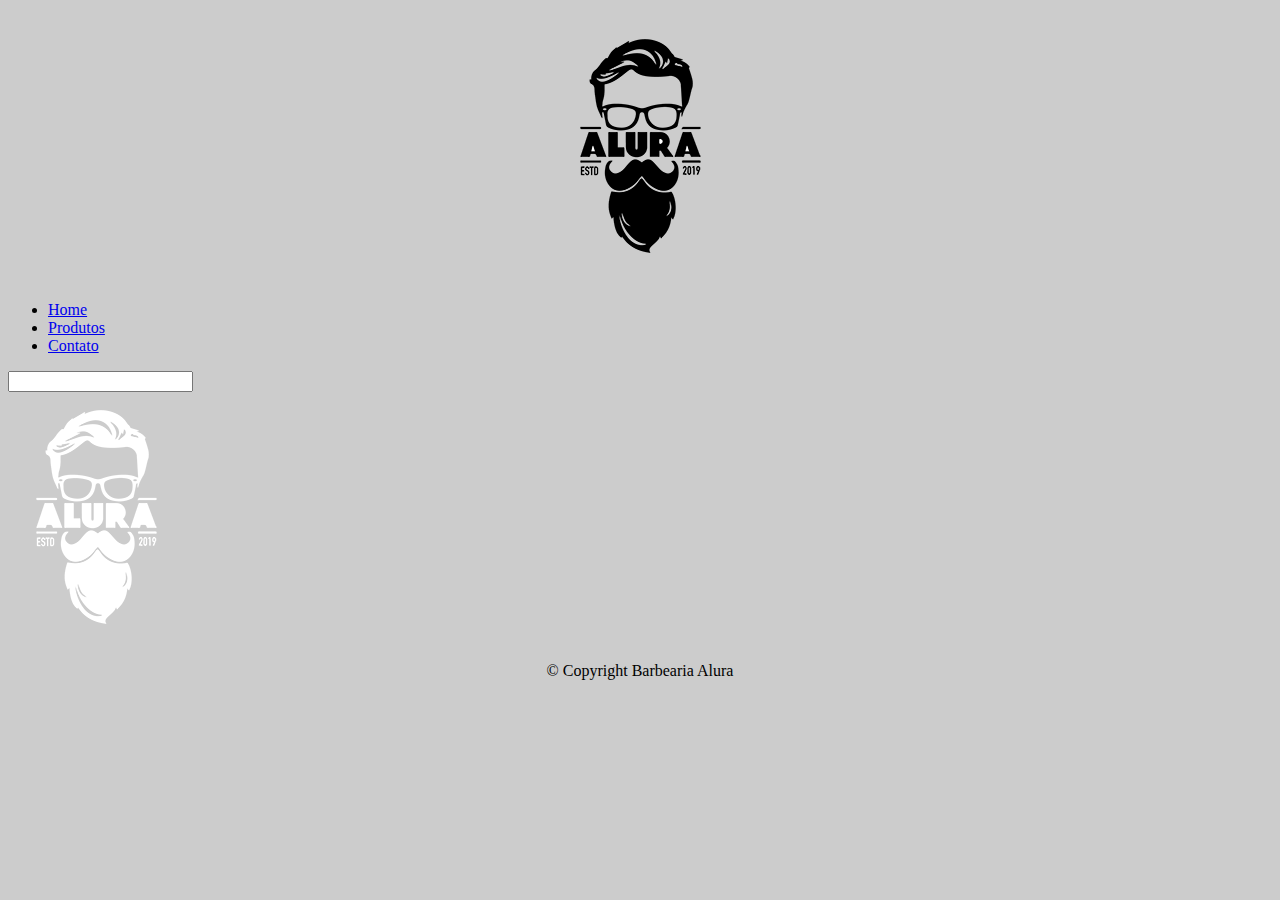
==== contato.html @ 37f805c6 "Add files via upload" ====
<!DOCTYPE html>
<html>
    <head>
        <meta charset="UTF-8">
        <title>Contato - Barbearia Alura</title>

        <link rel="stylesheet" href="reset.css">
        <link rel="stylesheet" href="style.css">
    </head>
    <body>
        <header>
            <div class="caixa">
            <h1><img src="logo.png"></h1>

        <nav>
            <ul>
                <li><a href="index.html">Home</a></li>
                <li><a href="produtos.html">Produtos</a></li>
                <li><a href="contato.html">Contato</a></li>
            </ul>
        </nav>
         </div
        </header>

        <main>
            <form>
                <input type="text" name="" value="">
            </form>
        </main>

        <footer>
            <img src="logo-branco.png">
            <p class="copyright">&copy; Copyright Barbearia Alura
        </footer>
    </body>
</html>
---- style.css ----
body {   
    background: #CCCCCC
 }

h1 {
    text-align: center
}

p {
   text-align: center;
 }

 #missao {
      font-size: 20px;
 }

em strong {
   color: #FF0000;
}
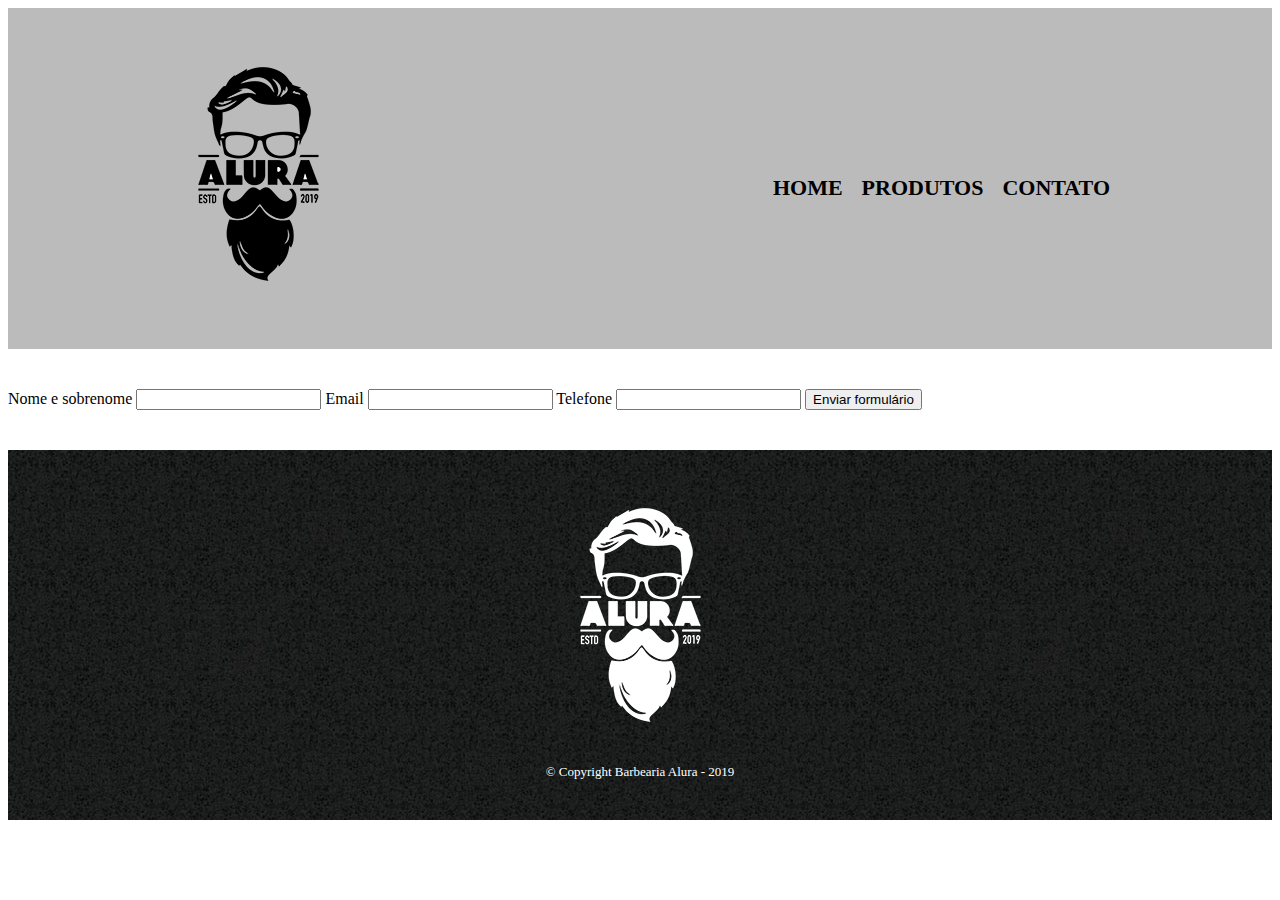
==== commit 4b4cdb7e: "Add files via upload" ====
--- a/contato.html
+++ b/contato.html
@@ -1,36 +1,45 @@
-<!DOCTYPE html>
-<html>
-    <head>
-        <meta charset="UTF-8">
-        <title>Contato - Barbearia Alura</title>
-
-        <link rel="stylesheet" href="reset.css">
-        <link rel="stylesheet" href="style.css">
-    </head>
-    <body>
-        <header>
-            <div class="caixa">
-            <h1><img src="logo.png"></h1>
-
-        <nav>
-            <ul>
-                <li><a href="index.html">Home</a></li>
-                <li><a href="produtos.html">Produtos</a></li>
-                <li><a href="contato.html">Contato</a></li>
-            </ul>
-        </nav>
-         </div
-        </header>
-
-        <main>
-            <form>
-                <input type="text" name="" value="">
-            </form>
-        </main>
-
-        <footer>
-            <img src="logo-branco.png">
-            <p class="copyright">&copy; Copyright Barbearia Alura
-        </footer>
-    </body>
-</html>
+<!DOCTYPE html>
+<html>
+	<head>
+		<meta charset="UTF-8">
+		<title>Contato - Barbearia Alura</title>
+
+		<link rel="stylesheet" href="reset.css">
+		<link rel="stylesheet" href="style.css">
+	</head>
+	<body>
+		<header>
+			<div class="caixa">
+				<h1><img src="logo.png"></h1>
+
+				<nav>
+					<ul>
+						<li><a href="index.html">Home</a></li>
+						<li><a href="produtos.html">Produtos</a></li>
+						<li><a href="contato.html">Contato</a></li>
+					</ul>
+				</nav>
+			</div>
+		</header>
+
+		<main>
+				<form>
+						<label for="nomesobrenome">Nome e sobrenome</label>
+						<input type="text" name="nomesobrenome">
+
+						<label for="email">Email</label>
+						<input type="text" id="email">
+
+						<label for="telefone">Telefone</label>
+						<input type="text" id="telefone">
+
+						<input type="submit" value="Enviar formulário">
+				</form>
+		</main>
+
+		<footer>
+			<img src="logo-branco.png">
+			<p class="copyright">&copy; Copyright Barbearia Alura - 2019</p>
+		</footer>
+	</body>
+</html>
--- a/style.css
+++ b/style.css
@@ -1,19 +1,165 @@
-body {   
-    background: #CCCCCC
- }
-
-h1 {
-    text-align: center
-}
-
-p {
-   text-align: center;
- }
-
- #missao {
-      font-size: 20px;
- }
-
-em strong {
-   color: #FF0000;
-}
+header {
+	background: #BBBBBB;
+	padding: 20px 0;
+}
+
+.caixa {
+	position: relative;
+	width: 940px;
+	margin: 0 auto;
+}
+
+nav {
+	position: absolute;
+	top: 110px;
+	right: 0;
+}
+
+nav li {
+	display: inline;
+	margin: 0 0 0 15px;
+}
+
+nav a {
+	text-transform: uppercase;
+	color: #000000;
+	font-weight: bold;
+	font-size: 22px;
+	text-decoration: none;
+}
+
+nav a:hover {
+	color: #C78C19;
+	text-decoration: underline;
+}
+
+.produtos {
+	width: 940px;
+	margin: 0 auto;
+	padding: 50px 0;
+}
+
+.produtos li {
+	display: inline-block;
+	text-align: center;
+	width: 30%;
+	vertical-align: top;
+	margin: 0 1.5%;
+	padding: 30px 20px;
+	box-sizing: border-box;
+	border: 2px solid #000000;
+	border-radius: 10px;
+}
+
+.produtos li:hover {
+	border-color: #C78C19;
+}
+
+.produtos li:active {
+	border-color: #088C19;
+}
+
+.produtos li:hover h2 {
+	font-size: 34px;
+}
+
+.produtos h2 {
+	font-size: 30px;
+	font-weight: bold;
+}
+
+.produto-descricao {
+	font-size: 18px;
+}
+
+.produto-preco {
+	font-size: 22px;
+	font-weight: bold;
+	margin-top: 10px;
+}
+
+footer {
+	text-align: center;
+	background: url("bg.jpg");
+	padding: 40px 0;
+}
+
+.copyright {
+	color: #FFFFFF;
+	font-size: 13px;
+	margin: 20px 0 0;
+}
+/* Página de contato */
+.contato {
+	width: 940px;
+	margin: 240px auto;
+}
+
+.contato label, .input-group legend {
+	display: block;
+	margin: 0 0 5px;
+	font-size: 20px;
+}
+
+.campo-padrao, textarea {
+	display: block;
+	margin: 0 0 30px;
+	padding: 10px 20px;
+	width: 50%;
+	border: 1px solid #aaa;
+}
+
+.input-group {
+	margin: 0 0 20px;
+}
+
+.newsletter {
+	margin: 0 0 20px;
+}
+
+.botao {
+	margin: 20px 0 0;
+	width: 30%;
+	padding: 10px 20px;
+	font-size: 24px;
+	display: inline-block;
+	background: orange;
+	color: white;
+	border: none;
+	border-radius: 5px;
+	transition: 1s;
+}
+
+.botao:hover {
+	cursor: pointer;
+	transform: scale(1.2);
+}
+
+.funcionamento {
+	width: 940px;
+	margin: 0 auto 40px;
+}
+
+table {
+	margin: 10px 0 0;
+}
+
+th  {
+	background: #777777;
+	color: #FFFFFF;
+}
+
+
+td, th {
+	border: 1px solid #000000;
+	padding: 5px 20px;
+}
+
+main {
+	 	width: 940px auto;
+		margin: 0 auto;
+}
+
+form {
+	  margin: 40px 0;
+}
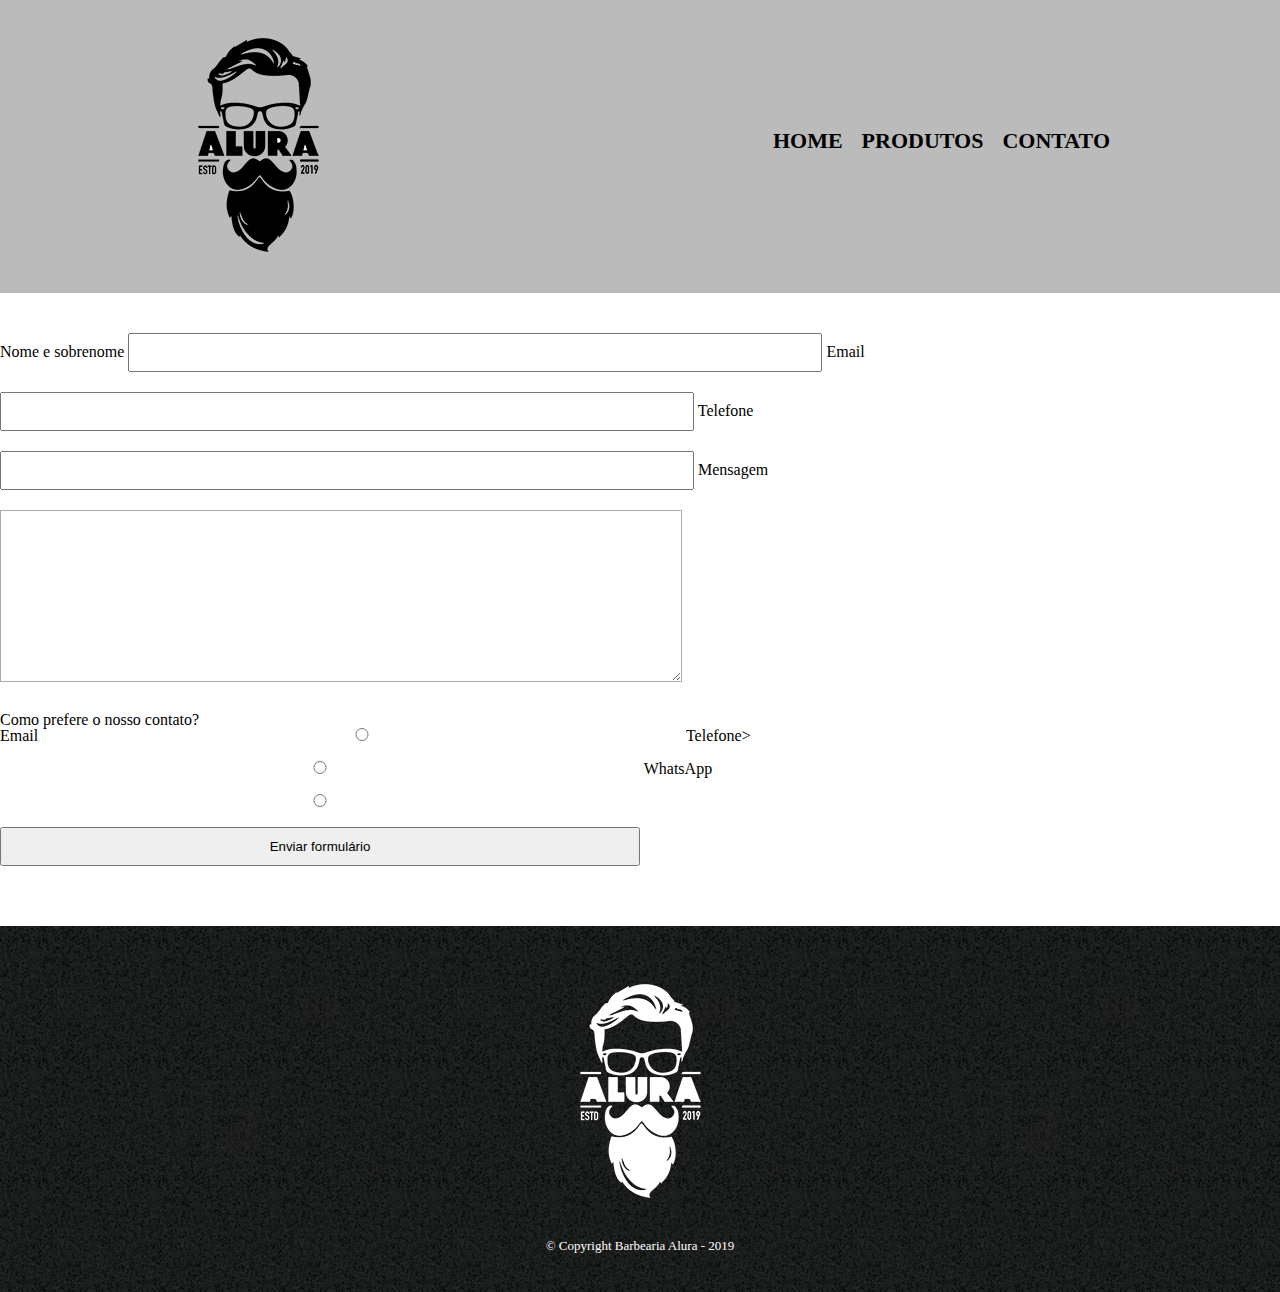
==== commit 9e34dc44: "Add files via upload" ====
--- a/contato.html
+++ b/contato.html
@@ -1,45 +1,60 @@
-<!DOCTYPE html>
-<html>
-	<head>
-		<meta charset="UTF-8">
-		<title>Contato - Barbearia Alura</title>
-
-		<link rel="stylesheet" href="reset.css">
-		<link rel="stylesheet" href="style.css">
-	</head>
-	<body>
-		<header>
-			<div class="caixa">
-				<h1><img src="logo.png"></h1>
-
-				<nav>
-					<ul>
-						<li><a href="index.html">Home</a></li>
-						<li><a href="produtos.html">Produtos</a></li>
-						<li><a href="contato.html">Contato</a></li>
-					</ul>
-				</nav>
-			</div>
-		</header>
-
-		<main>
-				<form>
-						<label for="nomesobrenome">Nome e sobrenome</label>
-						<input type="text" name="nomesobrenome">
-
-						<label for="email">Email</label>
-						<input type="text" id="email">
-
-						<label for="telefone">Telefone</label>
-						<input type="text" id="telefone">
-
-						<input type="submit" value="Enviar formulário">
-				</form>
-		</main>
-
-		<footer>
-			<img src="logo-branco.png">
-			<p class="copyright">&copy; Copyright Barbearia Alura - 2019</p>
-		</footer>
-	</body>
-</html>
+<!DOCTYPE html>
+<html>
+	<head>
+		<meta charset="UTF-8">
+		<title>Contato - Barbearia Alura</title>
+
+		<link rel="stylesheet" href="reset.css">
+		<link rel="stylesheet" href="style.css">
+	</head>
+	<body>
+		<header>
+			<div class="caixa">
+				<h1><img src="logo.png"></h1>
+
+				<nav>
+					<ul>
+						<li><a href="index.html">Home</a></li>
+						<li><a href="produtos.html">Produtos</a></li>
+						<li><a href="contato.html">Contato</a></li>
+					</ul>
+				</nav>
+			</div>
+		</header>
+
+		<main>
+				<form>
+						<label for="nomesobrenome">Nome e sobrenome</label>
+						<input type="text" id="nomesobrenome">
+
+						<label for="email">Email</label>
+						<input type="text" id="email">
+
+						<label for="telefone">Telefone</label>
+						<input type="text" id="telefone">
+
+						<label for="mensagem">Mensagem</label>
+						<textarea cols="70" rows="10" id="mensagem"></textarea>
+
+						<div>
+								<p>Como prefere o nosso contato?</p>
+								<label for="radio-email">Email</label>
+								<input type="radio" name="contato" value="email" id="radio-emai">
+
+								<label for="radio-telefone">Telefone></label>
+								<input type="radio" name="contato" value="telefone" id="radio-telefone">
+
+								<label for="radio-whatsapp">WhatsApp</label>
+								<input type="radio" name="contato" value="whatsapp" id="radio-whatsapp">
+					</div>
+
+						<input type="submit" value="Enviar formulário">
+				</form>
+		</main>
+
+		<footer>
+			<img src="logo-branco.png">
+			<p class="copyright">&copy; Copyright Barbearia Alura - 2019</p>
+		</footer>
+	</body>
+</html>
--- a/style.css
+++ b/style.css
@@ -1,165 +1,178 @@
-header {
-	background: #BBBBBB;
-	padding: 20px 0;
-}
-
-.caixa {
-	position: relative;
-	width: 940px;
-	margin: 0 auto;
-}
-
-nav {
-	position: absolute;
-	top: 110px;
-	right: 0;
-}
-
-nav li {
-	display: inline;
-	margin: 0 0 0 15px;
-}
-
-nav a {
-	text-transform: uppercase;
-	color: #000000;
-	font-weight: bold;
-	font-size: 22px;
-	text-decoration: none;
-}
-
-nav a:hover {
-	color: #C78C19;
-	text-decoration: underline;
-}
-
-.produtos {
-	width: 940px;
-	margin: 0 auto;
-	padding: 50px 0;
-}
-
-.produtos li {
-	display: inline-block;
-	text-align: center;
-	width: 30%;
-	vertical-align: top;
-	margin: 0 1.5%;
-	padding: 30px 20px;
-	box-sizing: border-box;
-	border: 2px solid #000000;
-	border-radius: 10px;
-}
-
-.produtos li:hover {
-	border-color: #C78C19;
-}
-
-.produtos li:active {
-	border-color: #088C19;
-}
-
-.produtos li:hover h2 {
-	font-size: 34px;
-}
-
-.produtos h2 {
-	font-size: 30px;
-	font-weight: bold;
-}
-
-.produto-descricao {
-	font-size: 18px;
-}
-
-.produto-preco {
-	font-size: 22px;
-	font-weight: bold;
-	margin-top: 10px;
-}
-
-footer {
-	text-align: center;
-	background: url("bg.jpg");
-	padding: 40px 0;
-}
-
-.copyright {
-	color: #FFFFFF;
-	font-size: 13px;
-	margin: 20px 0 0;
-}
-/* Página de contato */
-.contato {
-	width: 940px;
-	margin: 240px auto;
-}
-
-.contato label, .input-group legend {
-	display: block;
-	margin: 0 0 5px;
-	font-size: 20px;
-}
-
-.campo-padrao, textarea {
-	display: block;
-	margin: 0 0 30px;
-	padding: 10px 20px;
-	width: 50%;
-	border: 1px solid #aaa;
-}
-
-.input-group {
-	margin: 0 0 20px;
-}
-
-.newsletter {
-	margin: 0 0 20px;
-}
-
-.botao {
-	margin: 20px 0 0;
-	width: 30%;
-	padding: 10px 20px;
-	font-size: 24px;
-	display: inline-block;
-	background: orange;
-	color: white;
-	border: none;
-	border-radius: 5px;
-	transition: 1s;
-}
-
-.botao:hover {
-	cursor: pointer;
-	transform: scale(1.2);
-}
-
-.funcionamento {
-	width: 940px;
-	margin: 0 auto 40px;
-}
-
-table {
-	margin: 10px 0 0;
-}
-
-th  {
-	background: #777777;
-	color: #FFFFFF;
-}
-
-
-td, th {
-	border: 1px solid #000000;
-	padding: 5px 20px;
-}
-
-main {
-	 	width: 940px auto;
-		margin: 0 auto;
-}
-
-form {
-	  margin: 40px 0;
-}
+header {
+	background: #BBBBBB;
+	padding: 20px 0;
+}
+
+.caixa {
+	position: relative;
+	width: 940px;
+	margin: 0 auto;
+}
+
+nav {
+	position: absolute;
+	top: 110px;
+	right: 0;
+}
+
+nav li {
+	display: inline;
+	margin: 0 0 0 15px;
+}
+
+nav a {
+	text-transform: uppercase;
+	color: #000000;
+	font-weight: bold;
+	font-size: 22px;
+	text-decoration: none;
+}
+
+nav a:hover {
+	color: #C78C19;
+	text-decoration: underline;
+}
+
+.produtos {
+	width: 940px;
+	margin: 0 auto;
+	padding: 50px 0;
+}
+
+.produtos li {
+	display: inline-block;
+	text-align: center;
+	width: 30%;
+	vertical-align: top;
+	margin: 0 1.5%;
+	padding: 30px 20px;
+	box-sizing: border-box;
+	border: 2px solid #000000;
+	border-radius: 10px;
+}
+
+.produtos li:hover {
+	border-color: #C78C19;
+}
+
+.produtos li:active {
+	border-color: #088C19;
+}
+
+.produtos li:hover h2 {
+	font-size: 34px;
+}
+
+.produtos h2 {
+	font-size: 30px;
+	font-weight: bold;
+}
+
+.produto-descricao {
+	font-size: 18px;
+}
+
+.produto-preco {
+	font-size: 22px;
+	font-weight: bold;
+	margin-top: 10px;
+}
+
+footer {
+	text-align: center;
+	background: url("bg.jpg");
+	padding: 40px 0;
+}
+
+.copyright {
+	color: #FFFFFF;
+	font-size: 13px;
+	margin: 20px 0 0;
+}
+/* Página de contato */
+.contato {
+	width: 940px;
+	margin: 240px auto;
+}
+
+.contato label, .input-group legend {
+	display: block;
+	margin: 0 0 5px;
+	font-size: 20px;
+}
+
+.campo-padrao, textarea {
+	display: block;
+	margin: 0 0 30px;
+	padding: 10px 20px;
+	width: 50%;
+	border: 1px solid #aaa;
+}
+
+.input-group {
+	margin: 0 0 20px;
+}
+
+.newsletter {
+	margin: 0 0 20px;
+}
+
+.botao {
+	margin: 20px 0 0;
+	width: 30%;
+	padding: 10px 20px;
+	font-size: 24px;
+	display: inline-block;
+	background: orange;
+	color: white;
+	border: none;
+	border-radius: 5px;
+	transition: 1s;
+}
+
+.botao:hover {
+	cursor: pointer;
+	transform: scale(1.2);
+}
+
+.funcionamento {
+	width: 940px;
+	margin: 0 auto 40px;
+}
+
+table {
+	margin: 10px 0 0;
+}
+
+th  {
+	background: #777777;
+	color: #FFFFFF;
+}
+
+
+td, th {
+	border: 1px solid #000000;
+	padding: 5px 20px;
+}
+
+main {
+	 	width: 940px auto;
+		margin: 0 auto;
+}
+
+form {
+	  margin: 40px 0;
+}
+
+form label {
+    display: block;
+    font-size: 20px;
+		margin: 0 0 10px;
+}
+
+form input {
+    display: block;
+		margin: 0 0 20px;
+		padding: 10px 25px;
+		width: 50%;
+}
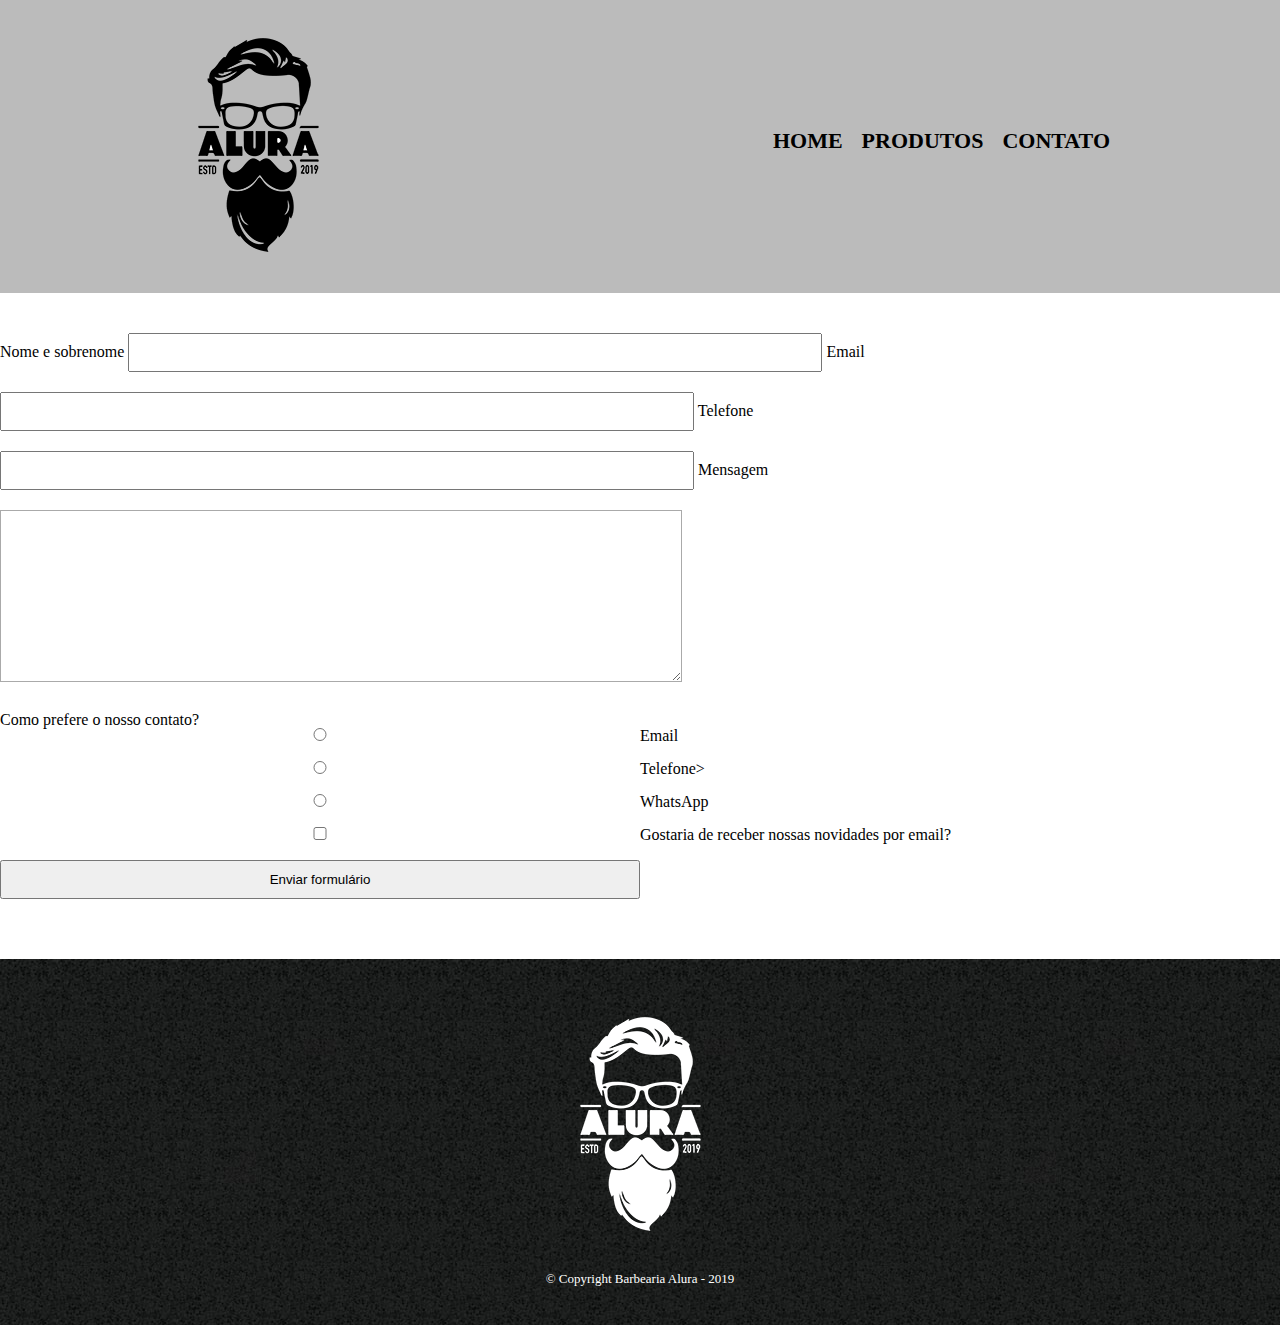
==== commit 74801086: "Add files via upload" ====
--- a/contato.html
+++ b/contato.html
@@ -25,28 +25,30 @@
 		<main>
 				<form>
 						<label for="nomesobrenome">Nome e sobrenome</label>
-						<input type="text" id="nomesobrenome">
+						<input type="text" id="nomesobrenome" class="input-padrao">
 
 						<label for="email">Email</label>
-						<input type="text" id="email">
+						<input type="text" id="email" class="input-padrao">
 
 						<label for="telefone">Telefone</label>
-						<input type="text" id="telefone">
+						<input type="text" id="telefone" class="input-padrao">
 
 						<label for="mensagem">Mensagem</label>
-						<textarea cols="70" rows="10" id="mensagem"></textarea>
+						<textarea cols="70" rows="10" id="mensagem" class="input-padrao"></textarea>
 
-						<div>
-								<p>Como prefere o nosso contato?</p>
-								<label for="radio-email">Email</label>
-								<input type="radio" name="contato" value="email" id="radio-emai">
+				  	<div>
+								<p class="teste" id="teste">Como prefere o nosso contato?</p>
+								<label for="radio-email"><input type="radio" name="contato" value="email" id="radio-email">Email</label>
 
-								<label for="radio-telefone">Telefone></label>
-								<input type="radio" name="contato" value="telefone" id="radio-telefone">
 
-								<label for="radio-whatsapp">WhatsApp</label>
-								<input type="radio" name="contato" value="whatsapp" id="radio-whatsapp">
-					</div>
+								<label for="radio-telefone"><input type="radio" name="contato" value="telefone" id="radio-telefone">Telefone></label>
+
+
+								<label for="radio-whatsapp"><input type="radio" name="contato" value="whatsapp" id="radio-whatsapp">WhatsApp</label>
+
+						</div>
+
+						<label class="checkbox"><input type="checkbox">Gostaria de receber nossas novidades por email?</label>
 
 						<input type="submit" value="Enviar formulário">
 				</form>
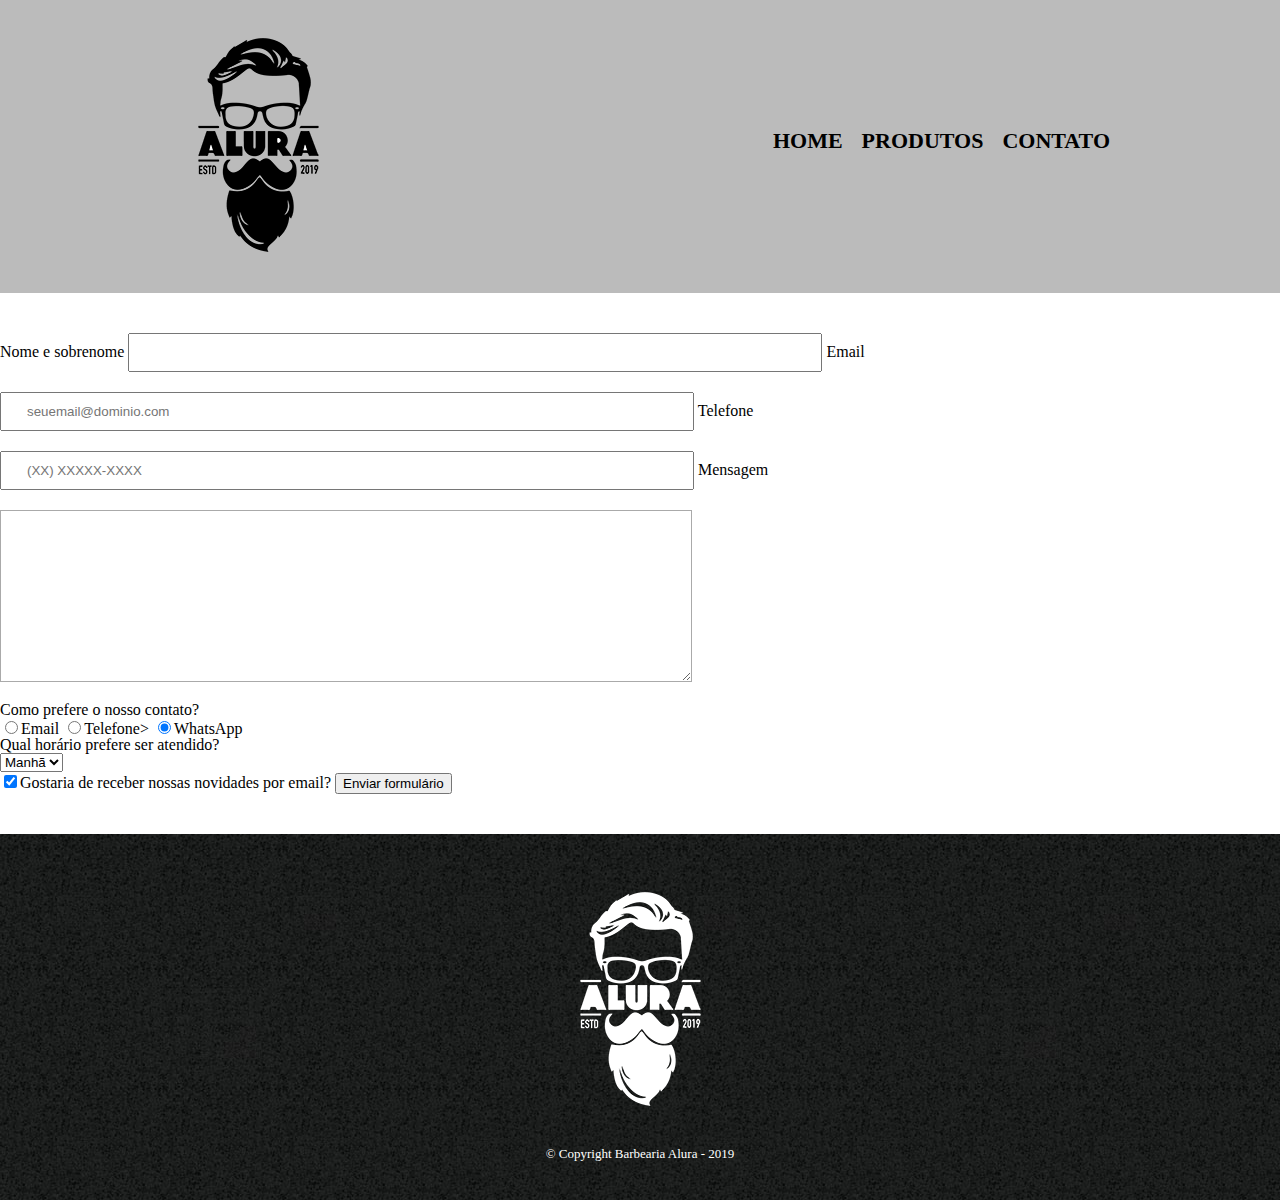
==== commit 4defff93: "Add files via upload" ====
--- a/contato.html
+++ b/contato.html
@@ -25,30 +25,36 @@
 		<main>
 				<form>
 						<label for="nomesobrenome">Nome e sobrenome</label>
-						<input type="text" id="nomesobrenome" class="input-padrao">
+						<input type="text" id="nomesobrenome" class="input-padrao" required>
 
 						<label for="email">Email</label>
-						<input type="text" id="email" class="input-padrao">
+						<input type="text" id="email" class="input-padrao" required placeholder="seuemail@dominio.com">
 
 						<label for="telefone">Telefone</label>
-						<input type="text" id="telefone" class="input-padrao">
+						<input type="text" id="telefone" class="input-padrao" required placeholder="(XX) XXXXX-XXXX">
 
 						<label for="mensagem">Mensagem</label>
-						<textarea cols="70" rows="10" id="mensagem" class="input-padrao"></textarea>
+						<textarea cols="70" rows="10" id="mensagem" class="input-padrao" required></textarea>
 
-				  	<div>
-								<p class="teste" id="teste">Como prefere o nosso contato?</p>
+				  	<fieldset>
+								<legend>Como prefere o nosso contato?</legend>
 								<label for="radio-email"><input type="radio" name="contato" value="email" id="radio-email">Email</label>
-
 
 								<label for="radio-telefone"><input type="radio" name="contato" value="telefone" id="radio-telefone">Telefone></label>
 
+								<label for="radio-whatsapp"><input type="radio" name="contato" value="whatsapp" id="radio-whatsapp" checked>WhatsApp</label>
+						</fieldset>
 
-								<label for="radio-whatsapp"><input type="radio" name="contato" value="whatsapp" id="radio-whatsapp">WhatsApp</label>
+						<fieldset>
+								<legend>Qual horário prefere ser atendido?</legend>
+								<select>
+										<option>Manhã</option>
+										<option>Tarde</option>
+										<option>Noite</option>
+								</select>
+						</fieldset>
 
-						</div>
-
-						<label class="checkbox"><input type="checkbox">Gostaria de receber nossas novidades por email?</label>
+						<label class="checkbox"><input type="checkbox" checked>Gostaria de receber nossas novidades por email?</label>
 
 						<input type="submit" value="Enviar formulário">
 				</form>
--- a/style.css
+++ b/style.css
@@ -164,15 +164,26 @@
 	  margin: 40px 0;
 }
 
-form label {
+form label, form p {
     display: block;
     font-size: 20px;
 		margin: 0 0 10px;
 }
 
-form input {
+.input-padrao {
     display: block;
 		margin: 0 0 20px;
 		padding: 10px 25px;
 		width: 50%;
 }
+.checkbox{
+	  margin: 20px 0;
+}
+
+p {
+	  color: red;
+}
+
+form p {
+	  color: blue;
+}
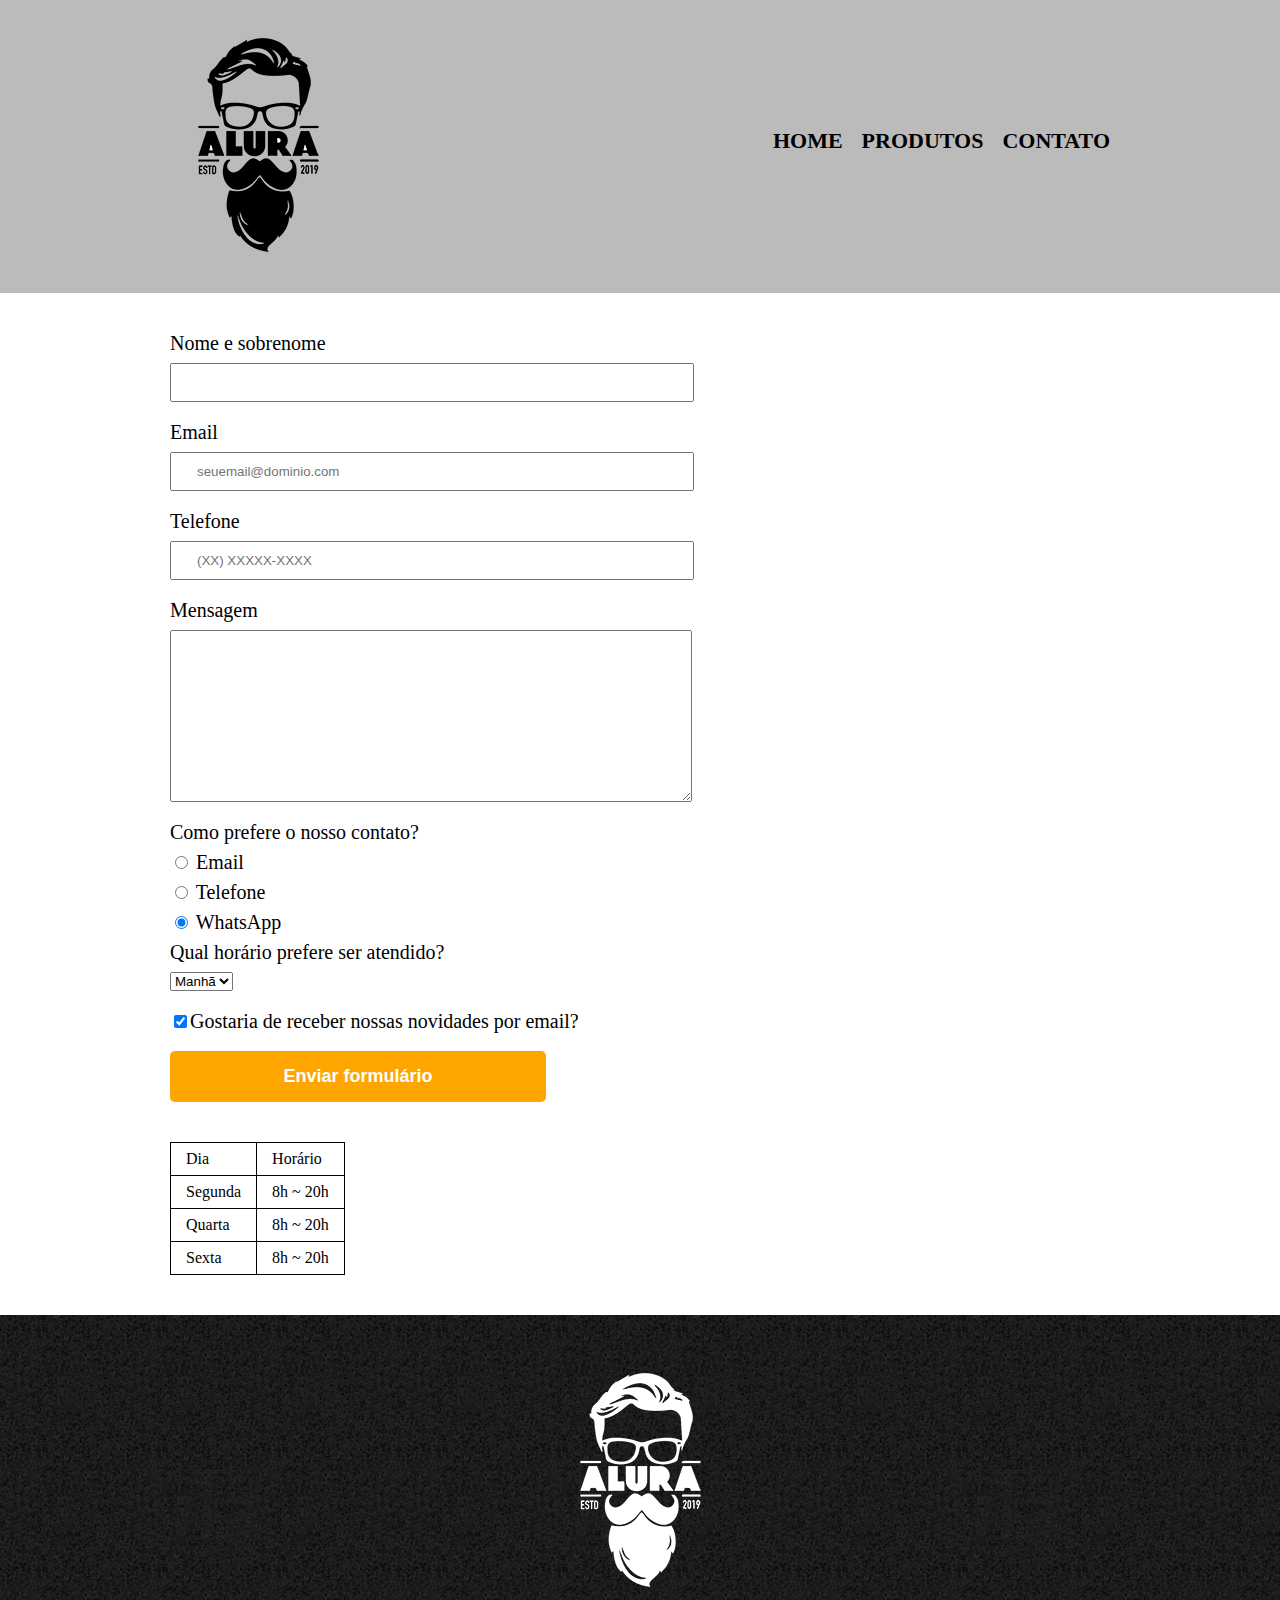
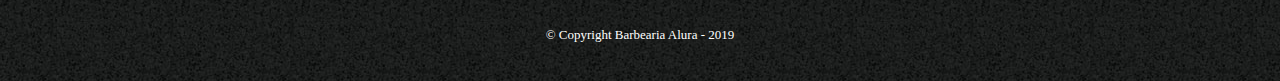
==== commit 092f6849: "Add files via upload" ====
--- a/contato.html
+++ b/contato.html
@@ -1,68 +1,87 @@
-<!DOCTYPE html>
-<html>
-	<head>
-		<meta charset="UTF-8">
-		<title>Contato - Barbearia Alura</title>
-
-		<link rel="stylesheet" href="reset.css">
-		<link rel="stylesheet" href="style.css">
-	</head>
-	<body>
-		<header>
-			<div class="caixa">
-				<h1><img src="logo.png"></h1>
-
-				<nav>
-					<ul>
-						<li><a href="index.html">Home</a></li>
-						<li><a href="produtos.html">Produtos</a></li>
-						<li><a href="contato.html">Contato</a></li>
-					</ul>
-				</nav>
-			</div>
-		</header>
-
-		<main>
-				<form>
-						<label for="nomesobrenome">Nome e sobrenome</label>
-						<input type="text" id="nomesobrenome" class="input-padrao" required>
-
-						<label for="email">Email</label>
-						<input type="text" id="email" class="input-padrao" required placeholder="seuemail@dominio.com">
-
-						<label for="telefone">Telefone</label>
-						<input type="text" id="telefone" class="input-padrao" required placeholder="(XX) XXXXX-XXXX">
-
-						<label for="mensagem">Mensagem</label>
-						<textarea cols="70" rows="10" id="mensagem" class="input-padrao" required></textarea>
-
-				  	<fieldset>
-								<legend>Como prefere o nosso contato?</legend>
-								<label for="radio-email"><input type="radio" name="contato" value="email" id="radio-email">Email</label>
-
-								<label for="radio-telefone"><input type="radio" name="contato" value="telefone" id="radio-telefone">Telefone></label>
-
-								<label for="radio-whatsapp"><input type="radio" name="contato" value="whatsapp" id="radio-whatsapp" checked>WhatsApp</label>
-						</fieldset>
-
-						<fieldset>
-								<legend>Qual horário prefere ser atendido?</legend>
-								<select>
-										<option>Manhã</option>
-										<option>Tarde</option>
-										<option>Noite</option>
-								</select>
-						</fieldset>
-
-						<label class="checkbox"><input type="checkbox" checked>Gostaria de receber nossas novidades por email?</label>
-
-						<input type="submit" value="Enviar formulário">
-				</form>
-		</main>
-
-		<footer>
-			<img src="logo-branco.png">
-			<p class="copyright">&copy; Copyright Barbearia Alura - 2019</p>
-		</footer>
-	</body>
-</html>
+<!DOCTYPE html>
+<html>
+	<head>
+		<meta charset="UTF-8">
+		<title>Contato - Barbearia Alura</title>
+
+		<link rel="stylesheet" href="reset.css">
+		<link rel="stylesheet" href="style.css">
+	</head>
+	<body>
+		<header>
+			<div class="caixa">
+				<h1><img src="logo.png" alt="Logo da Barbearia Alura"></h1>
+
+				<nav>
+					<ul>
+						<li><a href="index.html">Home</a></li>
+						<li><a href="produtos.html">Produtos</a></li>
+						<li><a href="contato.html">Contato</a></li>
+					</ul>
+				</nav>
+			</div>
+		</header>
+
+		<main>
+			<form>
+				<label for="nomesobrenome">Nome e sobrenome</label>
+				<input type="text" id="nomesobrenome" class="input-padrao" required>
+
+				<label for="email">Email</label>
+				<input type="email" id="email" class="input-padrao" required placeholder="seuemail@dominio.com">
+
+				<label for="telefone">Telefone</label>
+				<input type="tel" id="telefone" class="input-padrao" required placeholder="(XX) XXXXX-XXXX">
+
+				<label for="mensagem">Mensagem</label>
+				<textarea cols="70" rows="10" id="mensagem" class="input-padrao" required></textarea>
+
+				<fieldset>
+					<legend>Como prefere o nosso contato?</legend>
+					<label for="radio-email"><input type="radio" name="contato" value="email" id="radio-email"> Email</label>
+					
+					<label for="radio-telefone"><input type="radio" name="contato" value="telefone" id="radio-telefone"> Telefone</label>
+					
+					<label for="radio-whatsapp"><input type="radio" name="contato" value="whatsapp" id="radio-whatsapp" checked> WhatsApp</label>
+				</fieldset>
+
+				<fieldset>
+					<legend>Qual horário prefere ser atendido?</legend>
+					<select>
+						<option>Manhã</option>
+						<option>Tarde</option>
+						<option>Noite</option>
+					</select>
+				</fieldset>
+
+				<label class="checkbox"><input type="checkbox" checked>Gostaria de receber nossas novidades por email?</label>
+
+				<input type="submit" value="Enviar formulário" class="enviar">
+			</form>
+
+			<table>
+				<tr>
+					<td>Dia</td>
+					<td>Horário</td>
+				</tr>
+				<tr>
+					<td>Segunda</td>
+					<td>8h ~ 20h</td>
+				</tr>
+				<tr>
+					<td>Quarta</td>
+					<td>8h ~ 20h</td>
+				</tr>
+				<tr>
+					<td>Sexta</td>
+					<td>8h ~ 20h</td>
+				</tr>
+			</table>
+		</main>
+
+		<footer>
+			<img src="logo-branco.png" alt="Logo da Barbearia Alura">
+			<p class="copyright">&copy; Copyright Barbearia Alura - 2019</p>
+		</footer>
+	</body>
+</html>--- a/style.css
+++ b/style.css
@@ -1,189 +1,174 @@
-header {
-	background: #BBBBBB;
-	padding: 20px 0;
-}
-
-.caixa {
-	position: relative;
-	width: 940px;
-	margin: 0 auto;
-}
-
-nav {
-	position: absolute;
-	top: 110px;
-	right: 0;
-}
-
-nav li {
-	display: inline;
-	margin: 0 0 0 15px;
-}
-
-nav a {
-	text-transform: uppercase;
-	color: #000000;
-	font-weight: bold;
-	font-size: 22px;
-	text-decoration: none;
-}
-
-nav a:hover {
-	color: #C78C19;
-	text-decoration: underline;
-}
-
-.produtos {
-	width: 940px;
-	margin: 0 auto;
-	padding: 50px 0;
-}
-
-.produtos li {
-	display: inline-block;
-	text-align: center;
-	width: 30%;
-	vertical-align: top;
-	margin: 0 1.5%;
-	padding: 30px 20px;
-	box-sizing: border-box;
-	border: 2px solid #000000;
-	border-radius: 10px;
-}
-
-.produtos li:hover {
-	border-color: #C78C19;
-}
-
-.produtos li:active {
-	border-color: #088C19;
-}
-
-.produtos li:hover h2 {
-	font-size: 34px;
-}
-
-.produtos h2 {
-	font-size: 30px;
-	font-weight: bold;
-}
-
-.produto-descricao {
-	font-size: 18px;
-}
-
-.produto-preco {
-	font-size: 22px;
-	font-weight: bold;
-	margin-top: 10px;
-}
-
-footer {
-	text-align: center;
-	background: url("bg.jpg");
-	padding: 40px 0;
-}
-
-.copyright {
-	color: #FFFFFF;
-	font-size: 13px;
-	margin: 20px 0 0;
-}
-/* Página de contato */
-.contato {
-	width: 940px;
-	margin: 240px auto;
-}
-
-.contato label, .input-group legend {
-	display: block;
-	margin: 0 0 5px;
-	font-size: 20px;
-}
-
-.campo-padrao, textarea {
-	display: block;
-	margin: 0 0 30px;
-	padding: 10px 20px;
-	width: 50%;
-	border: 1px solid #aaa;
-}
-
-.input-group {
-	margin: 0 0 20px;
-}
-
-.newsletter {
-	margin: 0 0 20px;
-}
-
-.botao {
-	margin: 20px 0 0;
-	width: 30%;
-	padding: 10px 20px;
-	font-size: 24px;
-	display: inline-block;
-	background: orange;
-	color: white;
-	border: none;
-	border-radius: 5px;
-	transition: 1s;
-}
-
-.botao:hover {
-	cursor: pointer;
-	transform: scale(1.2);
-}
-
-.funcionamento {
-	width: 940px;
-	margin: 0 auto 40px;
-}
-
-table {
-	margin: 10px 0 0;
-}
-
-th  {
-	background: #777777;
-	color: #FFFFFF;
-}
-
-
-td, th {
-	border: 1px solid #000000;
-	padding: 5px 20px;
-}
-
-main {
-	 	width: 940px auto;
-		margin: 0 auto;
-}
-
-form {
-	  margin: 40px 0;
-}
-
-form label, form p {
-    display: block;
-    font-size: 20px;
-		margin: 0 0 10px;
-}
-
-.input-padrao {
-    display: block;
-		margin: 0 0 20px;
-		padding: 10px 25px;
-		width: 50%;
-}
-.checkbox{
-	  margin: 20px 0;
-}
-
-p {
-	  color: red;
-}
-
-form p {
-	  color: blue;
-}
+header {
+	background: #BBBBBB;
+	padding: 20px 0;
+}
+
+.caixa {
+	position: relative;
+	width: 940px;
+	margin: 0 auto;
+}
+
+nav {
+	position: absolute;
+	top: 110px;
+	right: 0;
+}
+
+nav li {
+	display: inline;
+	margin: 0 0 0 15px;
+}
+
+nav a {
+	text-transform: uppercase;
+	color: #000000;
+	font-weight: bold;
+	font-size: 22px;
+	text-decoration: none;
+}
+
+nav a:hover {
+	color: #C78C19;
+	text-decoration: underline;
+}
+
+.produtos {
+	width: 940px;
+	margin: 0 auto;
+	padding: 50px 0;
+}
+
+.produtos li {
+	display: inline-block;
+	text-align: center;
+	width: 30%;
+	vertical-align: top;
+	margin: 0 1.5%;
+	padding: 30px 20px;
+	box-sizing: border-box;
+	border: 2px solid #000000;
+	border-radius: 10px;
+}
+
+.produtos li:hover {
+	border-color: #C78C19;
+}
+
+.produtos li:active {
+	border-color: #088C19;
+}
+
+.produtos li:hover h2 {
+	font-size: 34px;
+}
+
+.produtos h2 {
+	font-size: 30px;
+	font-weight: bold;
+}
+
+.produto-descricao {
+	font-size: 18px;
+}
+
+.produto-preco {
+	font-size: 22px;
+	font-weight: bold;
+	margin-top: 10px;
+}
+
+footer {
+	text-align: center;
+	background: url("bg.jpg");
+	padding: 40px 0;
+}
+
+.copyright {
+	color: #FFFFFF;
+	font-size: 13px;
+	margin: 20px 0 0;
+}
+
+main {
+	width: 940px;
+	margin: 0 auto;
+}
+
+form {
+	margin: 40px 0;
+}
+
+form label, form legend {
+	display:block;
+	font-size: 20px;
+	margin: 0 0 10px;
+}
+
+.input-padrao {
+	display: block;
+	margin: 0 0 20px;
+	padding: 10px 25px;
+	width: 50%;
+}
+
+.checkbox {
+	margin: 20px 0;
+}
+
+.enviar {
+	width:40%;
+	padding: 15px 0;
+	background: orange;
+	color: white;
+	font-weight: bold;
+	font-size: 18px;
+	border: none;
+	border-radius: 5px;
+	transition: 1s all;
+	cursor: pointer;
+}
+
+.enviar:hover {
+	background: darkorange;
+	transform: scale(1.2);
+}
+
+table {
+	margin: 20px 0 40px;
+}
+
+thead {
+	background: #555555;
+	color: white;
+	font-weight: bold;
+}
+
+td, th {
+	border: 1px solid #000000;
+	padding: 8px 15px;
+}
+
+
+/*css da página inicial*/
+.banner {
+		width:100%;
+}
+
+.título-principal {
+		text-align: center;
+		font-size: 2em;
+		margin: 0 0 1em;
+}
+
+.principal p {
+		margin: 0 0 1em;
+}
+
+.principal strong {
+		font-weight: bold;
+}
+
+.principal em {
+	  font-style: italic;
+}
